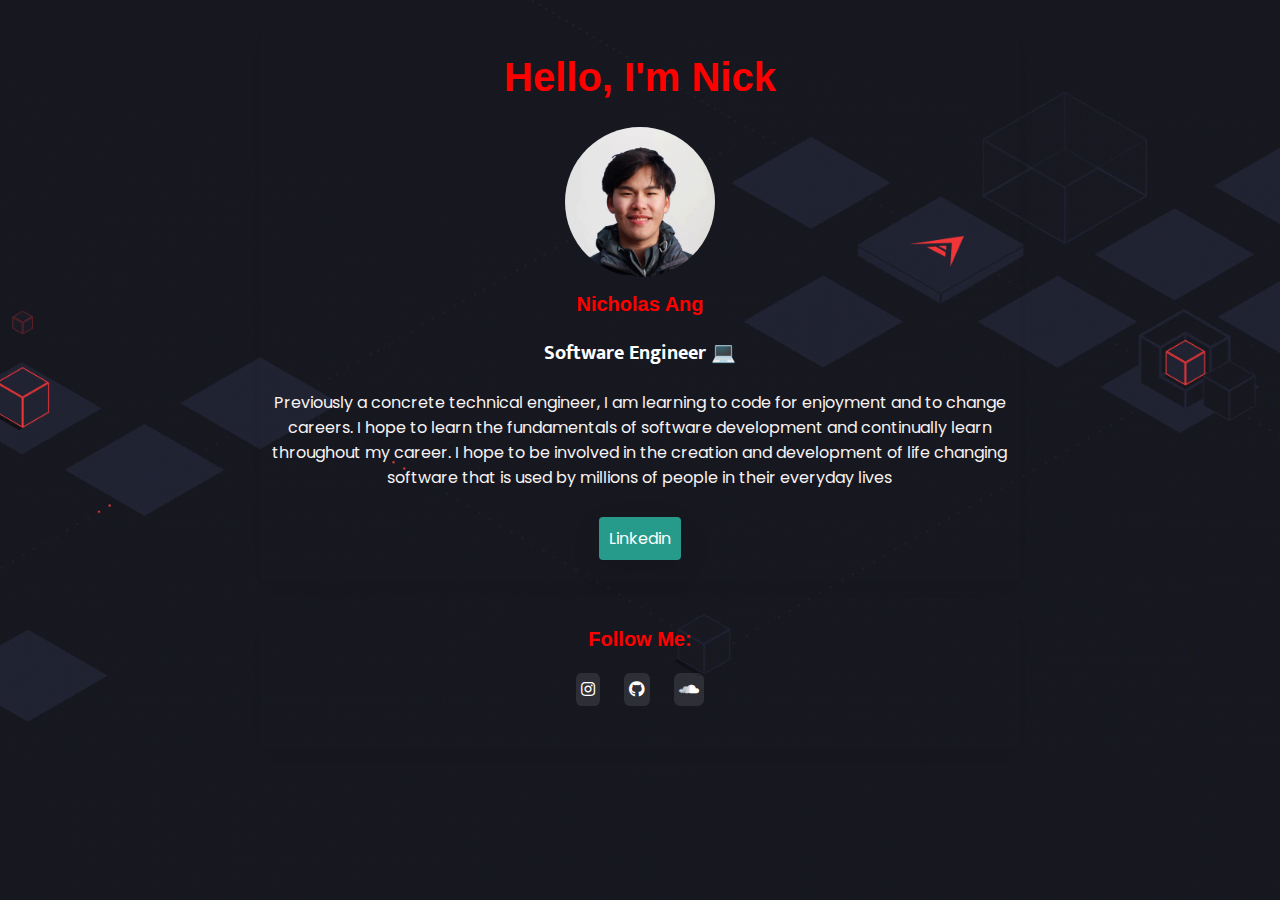
==== index.html @ be5ce178 "make my profile prettier" ====
<!DOCTYPE html>
<html lang="en">
<head>
  <meta charset="UTF-8">
  <link rel="icon" href="/images/face.jpeg">
  <meta http-equiv="X-UA-Compatible" content="IE=edge">
  <meta name="viewport" content="width=device-width, initial-scale=1.0">
  <title>Nick Ang's Website</title>
  <link rel="stylesheet" href="style.css">
  <link href="https://fonts.googleapis.com/css2?family=Mukta:wght@200&family=PT+Sans&family=Poppins:wght@100&display=swap"
    rel="stylesheet">
  <meta name="viewport" content="width=device-width, initial-scale=1">
  <link rel="stylesheet" href="https://use.fontawesome.com/releases/v5.6.3/css/all.css">
</head>
<body>
  <div class="container">
    <div class="card">
    <h1>Hello, I'm Nick</h1>
    <img class="circular--square" src="images/face.jpeg" width="150" height="150" alt="Profile Pic" >
    <h2>Nicholas Ang</h2>
    <h3>Software Engineer 💻</h3>
    <p>Previously a concrete technical engineer, I am learning to code for enjoyment and to change careers. I hope to learn the
    fundamentals of software development and continually learn throughout my career. I hope to be involved in the
    creation and development of life changing software that is used by millions of people in their everyday lives</p>
    <div class="text_linkedin"><a href=https://www.linkedin.com/in/nick-c-ang/ id = "linkedin_link" target=_blank>
      Linkedin
    </a>
    </div>
    </div>
    <div class="card">
      <h2>Follow Me:</h2>
        <ul id="ul_top_hypers">
          <li><a href=https://www.instagram.com/nickangg/ id = "ul_icon" target=_blank><i class="fab fa-instagram"></i></a></li>
          <li><a href=https://github.com/nick-ang id = "ul_icon" target=_blank><i class="fab fa-github"></i></a></li>
          <li><a href=https://soundcloud.com/tokyofactory id="ul_icon" target=_blank><i class="fab fa-soundcloud"></i></a></li>
        </ul>
    </div>
  </div>
</body>
</html>
---- style.css ----
h2 {
  color: red;
  font-size: 20px;
  font-family: arial;
}

.container {
  margin: auto;
  width: 60%;
  padding: 10px;
}

.circular--square {
  border-radius: 50%;
  display: block;
  margin-left: auto;
  margin-right: auto;
}

.card {
  text-align: center;
  padding: 10px 10px 10px 10px;
  /* background-color: rgba(255, 255, 255, 0.01);                         /* White background *                             Internal space */
  margin-bottom: 20px;      /* Set automatic margins on right/left */                    /* Small radius */
  box-shadow: 0 10px 30px rgba(0,0,0,0.01);    /* Light shadow */
}

#ul_top_hypers li{
  display: inline;
  padding: 10px 10px 20px;
}

#ul_top_hypers {
  text-align: center;
  padding: 10px 10px 20px;
}

h1 {
  color: red;
  font-size: 40px;
  font-family: Arial;
  text-align: center;
}

h3 {
  color: rgb(255, 255, 255);
  font-size: 20px;
  font-family: Mukta;
}

body {
    color: rgb(247, 243, 243);
    font-family: Poppins;
    background-image: url(images/background2.gif);
    background-attachment: fixed;
    background-size: cover;
    background-position-y: 120%;
    background-position-x: 90%;
}

#linkedin_link:hover {
  color: rgb(255, 255, 255);
  background-color: rgba(0, 0, 0, 1);
  transition: .4s;
}

#ul_icon{
  color: rgb(255, 255, 255);
  padding: 5px;
  border-radius: 20%;
  background-color: rgba(255, 255, 255, 0.1);
}

#ul_icon:hover{
  color: rgb(255, 255, 255);
  background-color: rgba(0, 0, 0, 1);
  transition: .4s;
}

.text_linkedin{
  padding: 20px;
}


#linkedin_link {
  text-align: center;
  text-decoration: none;
  color: rgb(255, 255, 255);                     /* White background */
  padding: 10px;                           /* Internal space */
  border-radius: 4px;
  width: 100%;        /* Set the width */
  margin: 0 auto;      /* Set automatic margins on right/left */                    /* Small radius */
  box-shadow: 0 10px 30px rgba(0,0,0,.1);    /* Light shadow */
  background-color: rgb(39, 155, 139);
}

@media (max-width: 960px) {
  /* For a screen < 960px, this CSS will be read */
  .container {
    width: 700px;
  }
}
@media (max-width: 720px) {
  /* For a screen < 720px, this CSS will be read */
  .container {
    width: 500px;
  }
}
@media (max-width: 540px) {
  /* For a screen < 540px, this CSS will be read */
  .container {
    width: 300px;
  }
}
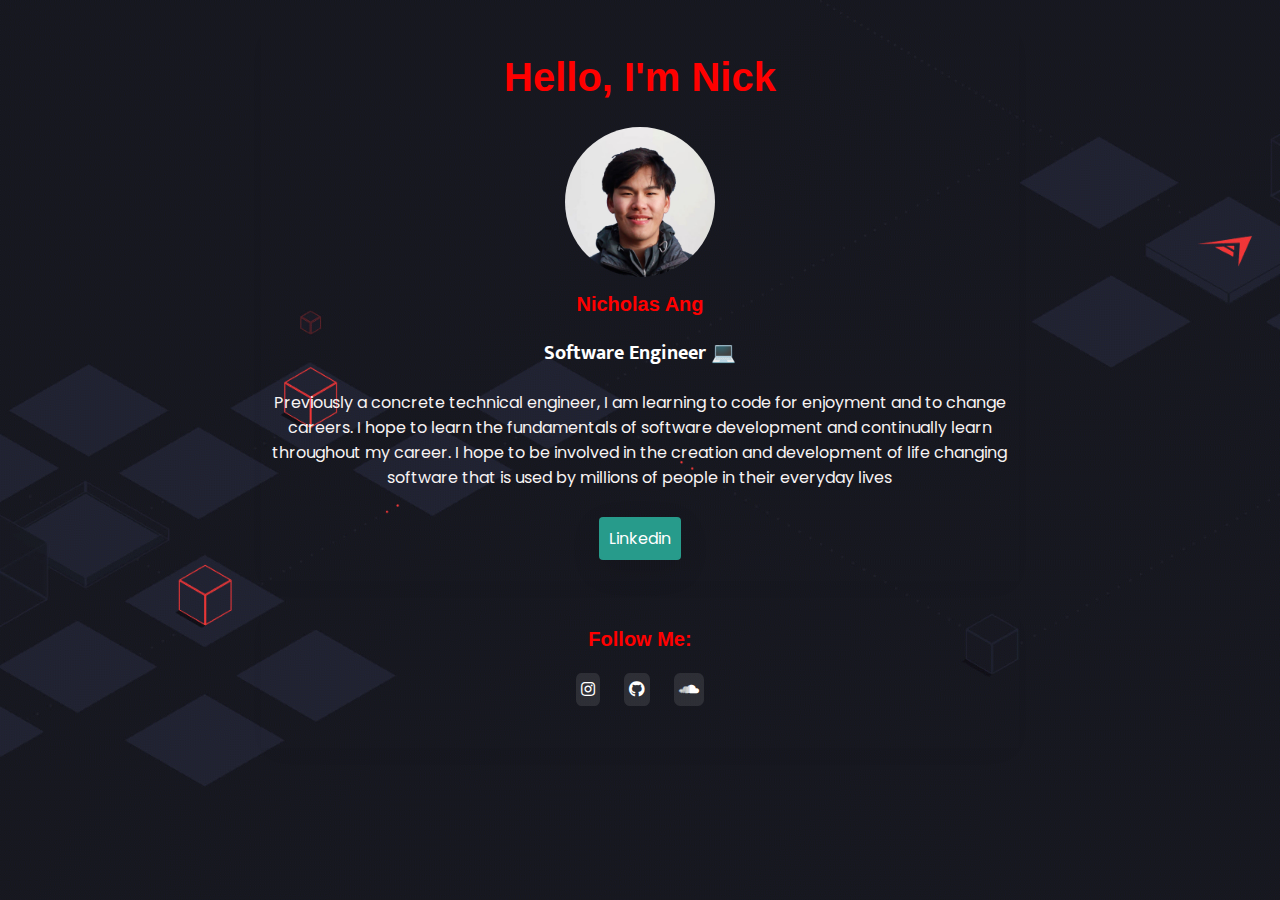
==== commit d7282f28: "make my profile prettier" ====
--- a/index.html
+++ b/index.html
@@ -2,7 +2,7 @@
 <html lang="en">
 <head>
   <meta charset="UTF-8">
-  <link rel="icon" href="/images/face.jpeg">
+  <link rel="icon" href="/images/favicon-32x32.png">
   <meta http-equiv="X-UA-Compatible" content="IE=edge">
   <meta name="viewport" content="width=device-width, initial-scale=1.0">
   <title>Nick Ang's Website</title>
--- a/style.css
+++ b/style.css
@@ -54,8 +54,7 @@
     background-image: url(images/background2.gif);
     background-attachment: fixed;
     background-size: cover;
-    background-position-y: 120%;
-    background-position-x: 90%;
+    background-position-y: 80%;
 }
 
 #linkedin_link:hover {
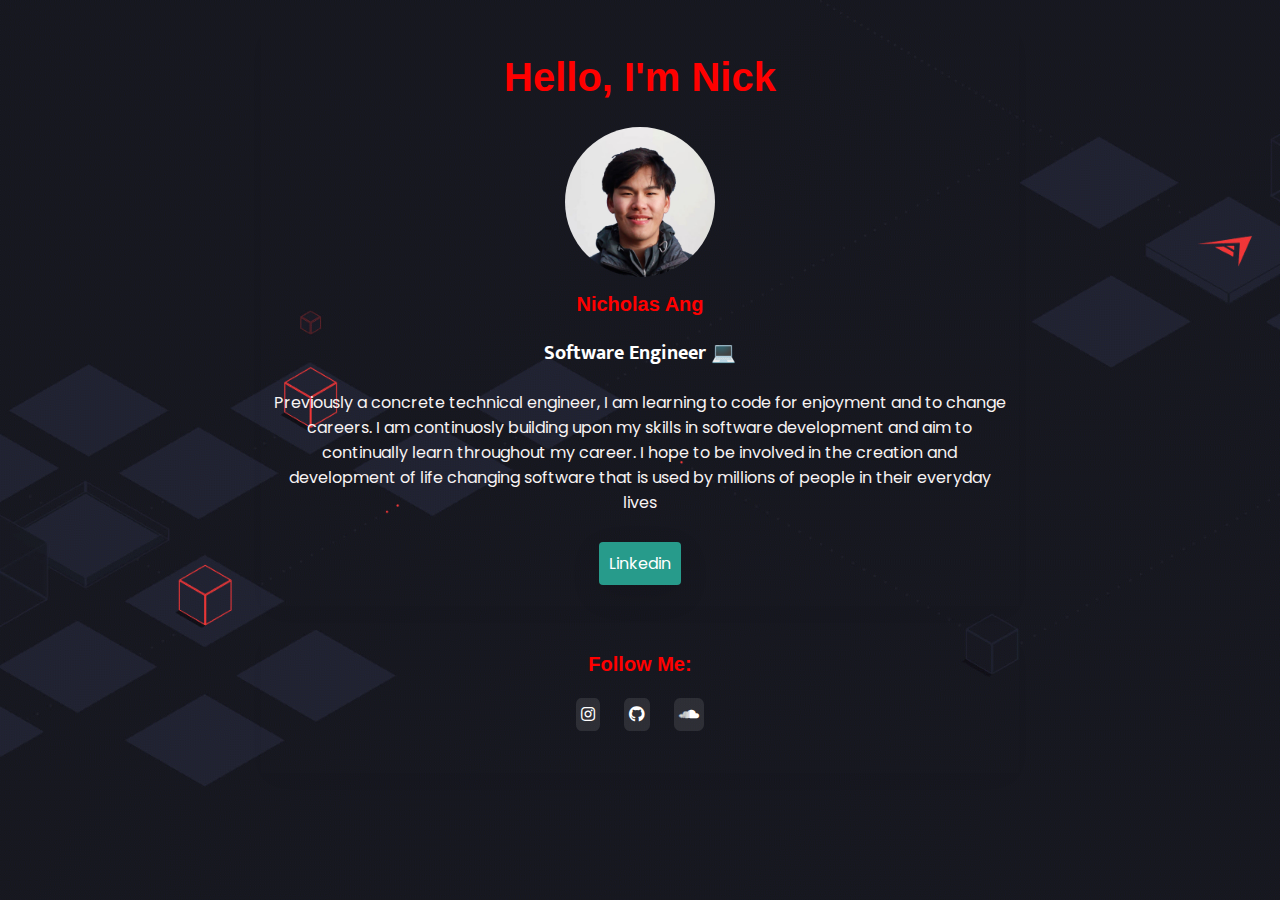
==== commit e8b89db5: "make my profile prettier" ====
--- a/index.html
+++ b/index.html
@@ -2,7 +2,7 @@
 <html lang="en">
 <head>
   <meta charset="UTF-8">
-  <link rel="icon" href="/images/favicon-32x32.png">
+  <link rel="shortcut icon" type="image/x-icon" href="images/favicon.ico">
   <meta http-equiv="X-UA-Compatible" content="IE=edge">
   <meta name="viewport" content="width=device-width, initial-scale=1.0">
   <title>Nick Ang's Website</title>
@@ -19,8 +19,7 @@
     <img class="circular--square" src="images/face.jpeg" width="150" height="150" alt="Profile Pic" >
     <h2>Nicholas Ang</h2>
     <h3>Software Engineer 💻</h3>
-    <p>Previously a concrete technical engineer, I am learning to code for enjoyment and to change careers. I hope to learn the
-    fundamentals of software development and continually learn throughout my career. I hope to be involved in the
+    <p>Previously a concrete technical engineer, I am learning to code for enjoyment and to change careers. I am continuosly building upon my skills in software development and aim to continually learn throughout my career. I hope to be involved in the
     creation and development of life changing software that is used by millions of people in their everyday lives</p>
     <div class="text_linkedin"><a href=https://www.linkedin.com/in/nick-c-ang/ id = "linkedin_link" target=_blank>
       Linkedin
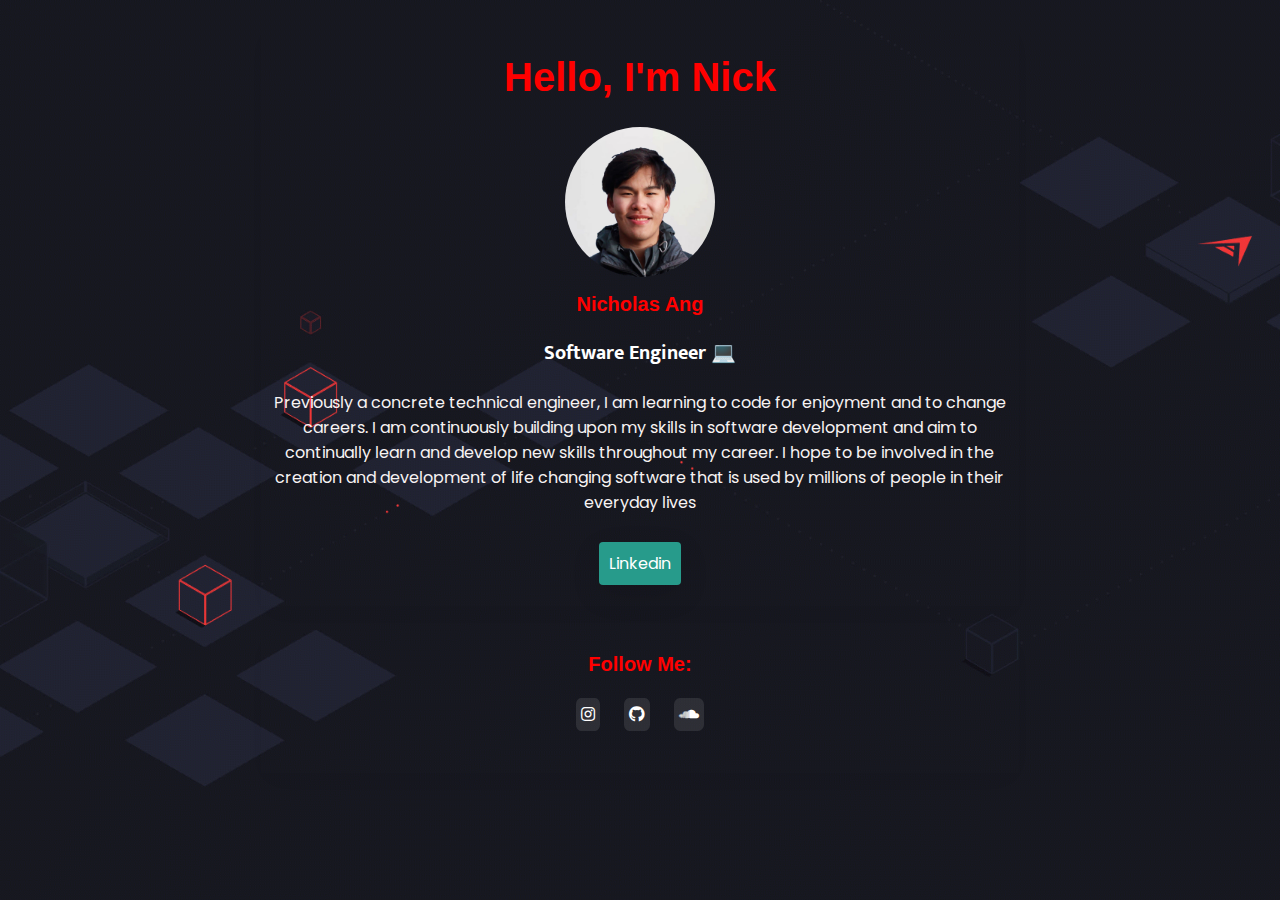
==== commit 247b30a2: "make my profile prettier" ====
--- a/index.html
+++ b/index.html
@@ -19,7 +19,7 @@
     <img class="circular--square" src="images/face.jpeg" width="150" height="150" alt="Profile Pic" >
     <h2>Nicholas Ang</h2>
     <h3>Software Engineer 💻</h3>
-    <p>Previously a concrete technical engineer, I am learning to code for enjoyment and to change careers. I am continuosly building upon my skills in software development and aim to continually learn throughout my career. I hope to be involved in the
+    <p>Previously a concrete technical engineer, I am learning to code for enjoyment and to change careers. I am continuously building upon my skills in software development and aim to continually learn and develop new skills throughout my career. I hope to be involved in the
     creation and development of life changing software that is used by millions of people in their everyday lives</p>
     <div class="text_linkedin"><a href=https://www.linkedin.com/in/nick-c-ang/ id = "linkedin_link" target=_blank>
       Linkedin
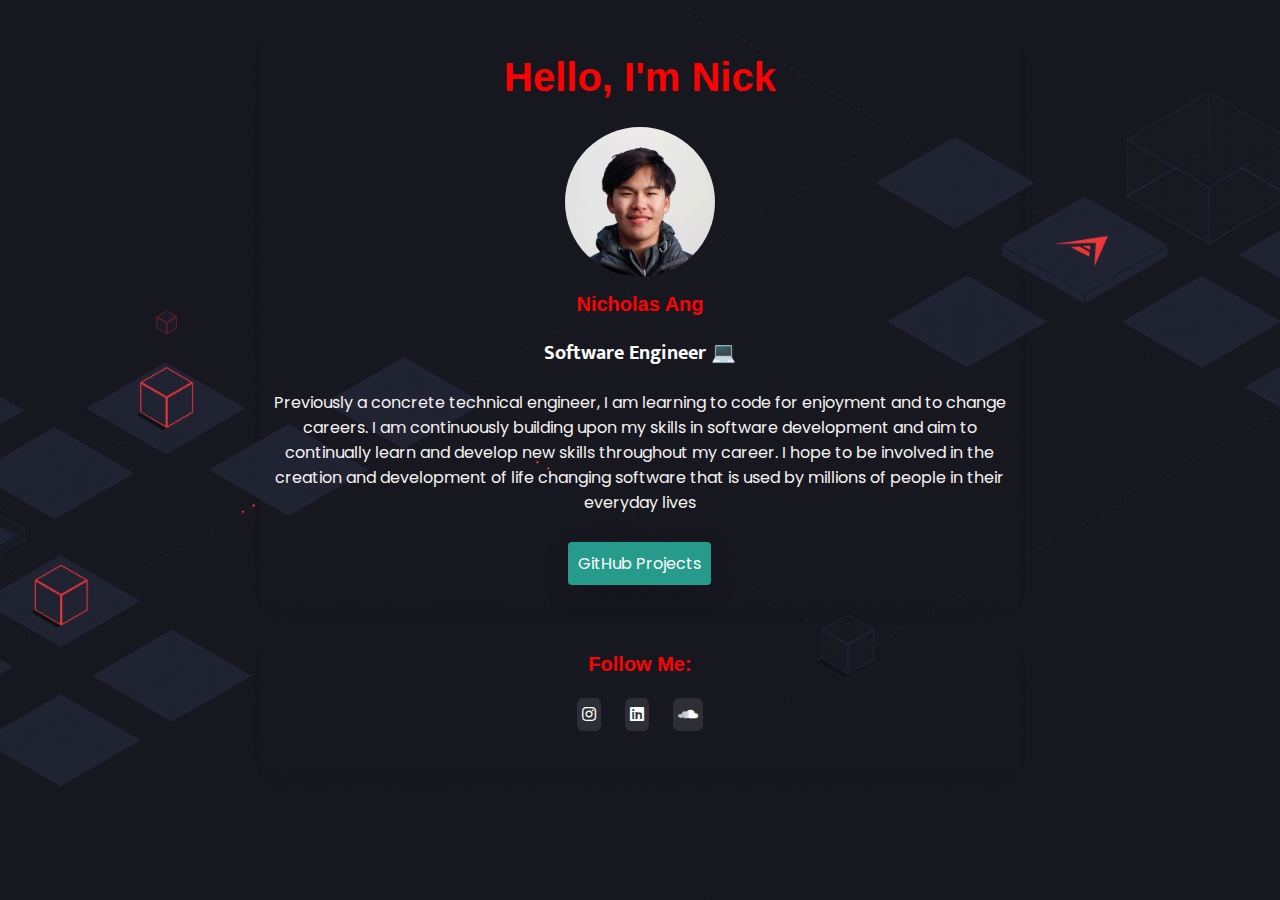
==== commit 1c5c1402: "make my profile prettier" ====
--- a/index.html
+++ b/index.html
@@ -21,8 +21,8 @@
     <h3>Software Engineer 💻</h3>
     <p>Previously a concrete technical engineer, I am learning to code for enjoyment and to change careers. I am continuously building upon my skills in software development and aim to continually learn and develop new skills throughout my career. I hope to be involved in the
     creation and development of life changing software that is used by millions of people in their everyday lives</p>
-    <div class="text_linkedin"><a href=https://www.linkedin.com/in/nick-c-ang/ id = "linkedin_link" target=_blank>
-      Linkedin
+    <div class="text_projects"><a href=https://github.com/nick-ang/Personal-Projects id = "projects_link" target=_blank>
+      GitHub Projects
     </a>
     </div>
     </div>
@@ -30,7 +30,7 @@
       <h2>Follow Me:</h2>
         <ul id="ul_top_hypers">
           <li><a href=https://www.instagram.com/nickangg/ id = "ul_icon" target=_blank><i class="fab fa-instagram"></i></a></li>
-          <li><a href=https://github.com/nick-ang id = "ul_icon" target=_blank><i class="fab fa-github"></i></a></li>
+          <li><a href=https://www.linkedin.com/in/nick-c-ang/ id = "ul_icon" target=_blank><i class="fab fa-linkedin"></i></a></li>
           <li><a href=https://soundcloud.com/tokyofactory id="ul_icon" target=_blank><i class="fab fa-soundcloud"></i></a></li>
         </ul>
     </div>
--- a/style.css
+++ b/style.css
@@ -54,10 +54,11 @@
     background-image: url(images/background2.gif);
     background-attachment: fixed;
     background-size: cover;
-    background-position-y: 80%;
+    background-position-y: 84%;
+    background-position-x: 45%;
 }
 
-#linkedin_link:hover {
+#projects_link:hover {
   color: rgb(255, 255, 255);
   background-color: rgba(0, 0, 0, 1);
   transition: .4s;
@@ -76,12 +77,12 @@
   transition: .4s;
 }
 
-.text_linkedin{
+.text_projects{
   padding: 20px;
 }
 
 
-#linkedin_link {
+#projects_link {
   text-align: center;
   text-decoration: none;
   color: rgb(255, 255, 255);                     /* White background */
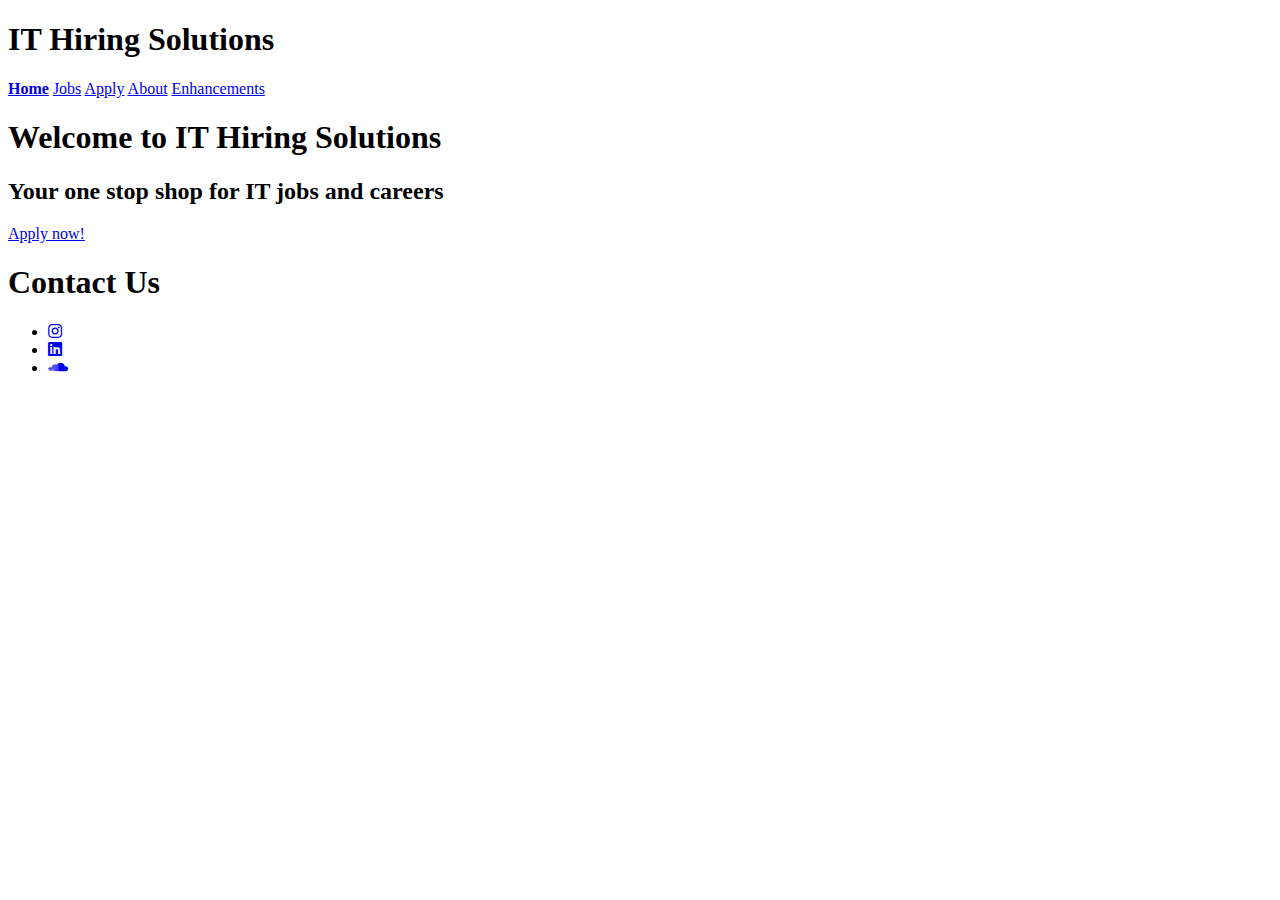
==== commit 970e5339: "Update index.html" ====
--- a/index.html
+++ b/index.html
@@ -1,39 +1,72 @@
 <!DOCTYPE html>
 <html lang="en">
-<head>
-  <meta charset="UTF-8">
-  <link rel="shortcut icon" type="image/x-icon" href="images/favicon.ico">
-  <meta http-equiv="X-UA-Compatible" content="IE=edge">
-  <meta name="viewport" content="width=device-width, initial-scale=1.0">
-  <title>Nick Ang's Website</title>
-  <link rel="stylesheet" href="style.css">
-  <link href="https://fonts.googleapis.com/css2?family=Mukta:wght@200&family=PT+Sans&family=Poppins:wght@100&display=swap"
-    rel="stylesheet">
-  <meta name="viewport" content="width=device-width, initial-scale=1">
-  <link rel="stylesheet" href="https://use.fontawesome.com/releases/v5.6.3/css/all.css">
-</head>
-<body>
-  <div class="container">
-    <div class="card">
-    <h1>Hello, I'm Nick</h1>
-    <img class="circular--square" src="images/face.jpeg" width="150" height="150" alt="Profile Pic" >
-    <h2>Nicholas Ang</h2>
-    <h3>Software Engineer 💻</h3>
-    <p>Previously a concrete technical engineer, I am learning to code for enjoyment and to change careers. I am continuously building upon my skills in software development and aim to continually learn and develop new skills throughout my career. I hope to be involved in the
-    creation and development of life changing software that is used by millions of people in their everyday lives</p>
-    <div class="text_projects"><a href=https://github.com/nick-ang/Personal-Projects id = "projects_link" target=_blank>
-      GitHub Projects
-    </a>
+  <head>
+    <meta charset="UTF-8" />
+    <meta http-equiv="X-UA-Compatible" content="IE=edge" />
+    <meta name="viewport" content="width=device-width, initial-scale=1.0" />
+    <meta name="description" content="Home page for company" />
+    <meta name="keywords" content="Jobs, IT, company, software" />
+    <meta name="author" content="Nick Ang" />
+    <title>IT Hiring Solutions Home Page</title>
+    <link
+      rel="stylesheet"
+      href="https://use.fontawesome.com/releases/v5.6.3/css/all.css"
+    />
+    <link rel="stylesheet" href="styles/style.css" />
+    <link
+      href="https://fonts.googleapis.com/css2?family=Montserrat:wght@400;500&family=Noto+Serif+SC:wght@300;900&family=Raleway:wght@300&display=swap"
+      rel="stylesheet"
+    />
+  </head>
+  <body>
+    <div class="container">
+      <div class="header">
+        <h1>IT Hiring Solutions</h1>
+      </div>
+
+      <div class="topnav">
+        <a href="/index.html"><strong>Home</strong></a>
+        <a href="/jobs.html">Jobs</a>
+        <a href="/apply.html">Apply</a>
+        <a href="/about.html">About</a>
+        <a href="/enhancements.html">Enhancements</a>
+      </div>
+
+      <div class="banner">
+        <h1>Welcome to IT Hiring Solutions</h1>
+        <h2>Your one stop shop for IT jobs and careers</h2>
+        <a class="btn-treehouse" href="#">Apply now!</a>
+      </div>
+
+      <div class="footer">
+        <h1>Contact Us</h1>
+        <ul id="ul_top_hypers">
+          <li>
+            <a
+              href="https://www.instagram.com/nickangg/"
+              id="ul_icon"
+              target="_blank"
+              ><i class="fab fa-instagram"></i
+            ></a>
+          </li>
+          <li>
+            <a
+              href="https://www.linkedin.com/in/nick-c-ang/"
+              id="ul_icon"
+              target="_blank"
+              ><i class="fab fa-linkedin"></i
+            ></a>
+          </li>
+          <li>
+            <a
+              href="https://soundcloud.com/tokyofactory"
+              id="ul_icon"
+              target="_blank"
+              ><i class="fab fa-soundcloud"></i
+            ></a>
+          </li>
+        </ul>
+      </div>
     </div>
-    </div>
-    <div class="card">
-      <h2>Follow Me:</h2>
-        <ul id="ul_top_hypers">
-          <li><a href=https://www.instagram.com/nickangg/ id = "ul_icon" target=_blank><i class="fab fa-instagram"></i></a></li>
-          <li><a href=https://www.linkedin.com/in/nick-c-ang/ id = "ul_icon" target=_blank><i class="fab fa-linkedin"></i></a></li>
-          <li><a href=https://soundcloud.com/tokyofactory id="ul_icon" target=_blank><i class="fab fa-soundcloud"></i></a></li>
-        </ul>
-    </div>
-  </div>
-</body>
+  </body>
 </html>
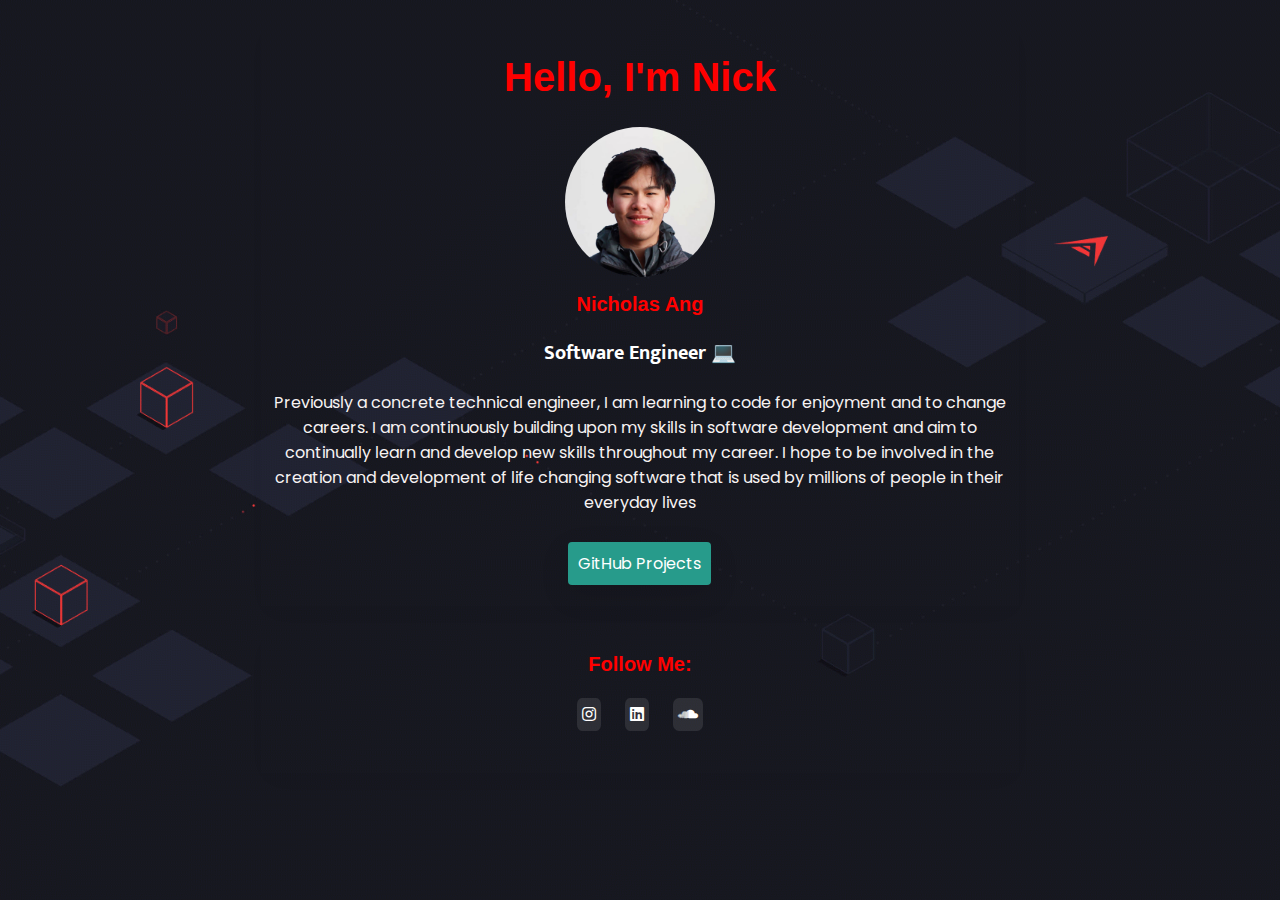
==== commit 69d0751c: "Update" ====
--- a/index.html
+++ b/index.html
@@ -2,44 +2,54 @@
 <html lang="en">
   <head>
     <meta charset="UTF-8" />
+    <link rel="shortcut icon" type="image/x-icon" href="images/favicon.ico" />
     <meta http-equiv="X-UA-Compatible" content="IE=edge" />
     <meta name="viewport" content="width=device-width, initial-scale=1.0" />
-    <meta name="description" content="Home page for company" />
-    <meta name="keywords" content="Jobs, IT, company, software" />
-    <meta name="author" content="Nick Ang" />
-    <title>IT Hiring Solutions Home Page</title>
+    <title>Nick Ang's Website</title>
+    <link rel="stylesheet" href="style.css" />
+    <link
+      href="https://fonts.googleapis.com/css2?family=Mukta:wght@200&family=PT+Sans&family=Poppins:wght@100&display=swap"
+      rel="stylesheet"
+    />
+    <meta name="viewport" content="width=device-width, initial-scale=1" />
     <link
       rel="stylesheet"
       href="https://use.fontawesome.com/releases/v5.6.3/css/all.css"
     />
-    <link rel="stylesheet" href="styles/style.css" />
-    <link
-      href="https://fonts.googleapis.com/css2?family=Montserrat:wght@400;500&family=Noto+Serif+SC:wght@300;900&family=Raleway:wght@300&display=swap"
-      rel="stylesheet"
-    />
   </head>
   <body>
     <div class="container">
-      <div class="header">
-        <h1>IT Hiring Solutions</h1>
+      <div class="card">
+        <h1>Hello, I'm Nick</h1>
+        <img
+          class="circular--square"
+          src="images/face.jpeg"
+          width="150"
+          height="150"
+          alt="Profile Pic"
+        />
+        <h2>Nicholas Ang</h2>
+        <h3>Software Engineer 💻</h3>
+        <p>
+          Previously a concrete technical engineer, I am learning to code for
+          enjoyment and to change careers. I am continuously building upon my
+          skills in software development and aim to continually learn and
+          develop new skills throughout my career. I hope to be involved in the
+          creation and development of life changing software that is used by
+          millions of people in their everyday lives
+        </p>
+        <div class="text_projects">
+          <a
+            href="https://github.com/nick-ang/Personal-Projects"
+            id="projects_link"
+            target="_blank"
+          >
+            GitHub Projects
+          </a>
+        </div>
       </div>
-
-      <div class="topnav">
-        <a href="/index.html"><strong>Home</strong></a>
-        <a href="/jobs.html">Jobs</a>
-        <a href="/apply.html">Apply</a>
-        <a href="/about.html">About</a>
-        <a href="/enhancements.html">Enhancements</a>
-      </div>
-
-      <div class="banner">
-        <h1>Welcome to IT Hiring Solutions</h1>
-        <h2>Your one stop shop for IT jobs and careers</h2>
-        <a class="btn-treehouse" href="#">Apply now!</a>
-      </div>
-
-      <div class="footer">
-        <h1>Contact Us</h1>
+      <div class="card">
+        <h2>Follow Me:</h2>
         <ul id="ul_top_hypers">
           <li>
             <a
--- a/style.css
+++ b/style.css
@@ -0,0 +1,114 @@
+h2 {
+  color: red;
+  font-size: 20px;
+  font-family: arial;
+}
+
+.container {
+  margin: auto;
+  width: 60%;
+  padding: 10px;
+}
+
+.circular--square {
+  border-radius: 50%;
+  display: block;
+  margin-left: auto;
+  margin-right: auto;
+}
+
+.card {
+  text-align: center;
+  padding: 10px 10px 10px 10px;
+  /* background-color: rgba(255, 255, 255, 0.01);                         /* White background *                             Internal space */
+  margin-bottom: 20px;      /* Set automatic margins on right/left */                    /* Small radius */
+  box-shadow: 0 10px 30px rgba(0,0,0,0.01);    /* Light shadow */
+}
+
+#ul_top_hypers li{
+  display: inline;
+  padding: 10px 10px 20px;
+}
+
+#ul_top_hypers {
+  text-align: center;
+  padding: 10px 10px 20px;
+}
+
+h1 {
+  color: red;
+  font-size: 40px;
+  font-family: Arial;
+  text-align: center;
+}
+
+h3 {
+  color: rgb(255, 255, 255);
+  font-size: 20px;
+  font-family: Mukta;
+}
+
+body {
+    color: rgb(247, 243, 243);
+    font-family: Poppins;
+    background-image: url(images/background2.gif);
+    background-attachment: fixed;
+    background-size: cover;
+    background-position-y: 84%;
+    background-position-x: 45%;
+}
+
+#projects_link:hover {
+  color: rgb(255, 255, 255);
+  background-color: rgba(0, 0, 0, 1);
+  transition: .4s;
+}
+
+#ul_icon{
+  color: rgb(255, 255, 255);
+  padding: 5px;
+  border-radius: 20%;
+  background-color: rgba(255, 255, 255, 0.1);
+}
+
+#ul_icon:hover{
+  color: rgb(255, 255, 255);
+  background-color: rgba(0, 0, 0, 1);
+  transition: .4s;
+}
+
+.text_projects{
+  padding: 20px;
+}
+
+
+#projects_link {
+  text-align: center;
+  text-decoration: none;
+  color: rgb(255, 255, 255);                     /* White background */
+  padding: 10px;                           /* Internal space */
+  border-radius: 4px;
+  width: 100%;        /* Set the width */
+  margin: 0 auto;      /* Set automatic margins on right/left */                    /* Small radius */
+  box-shadow: 0 10px 30px rgba(0,0,0,.1);    /* Light shadow */
+  background-color: rgb(39, 155, 139);
+}
+
+@media (max-width: 960px) {
+  /* For a screen < 960px, this CSS will be read */
+  .container {
+    width: 700px;
+  }
+}
+@media (max-width: 720px) {
+  /* For a screen < 720px, this CSS will be read */
+  .container {
+    width: 500px;
+  }
+}
+@media (max-width: 540px) {
+  /* For a screen < 540px, this CSS will be read */
+  .container {
+    width: 300px;
+  }
+}
